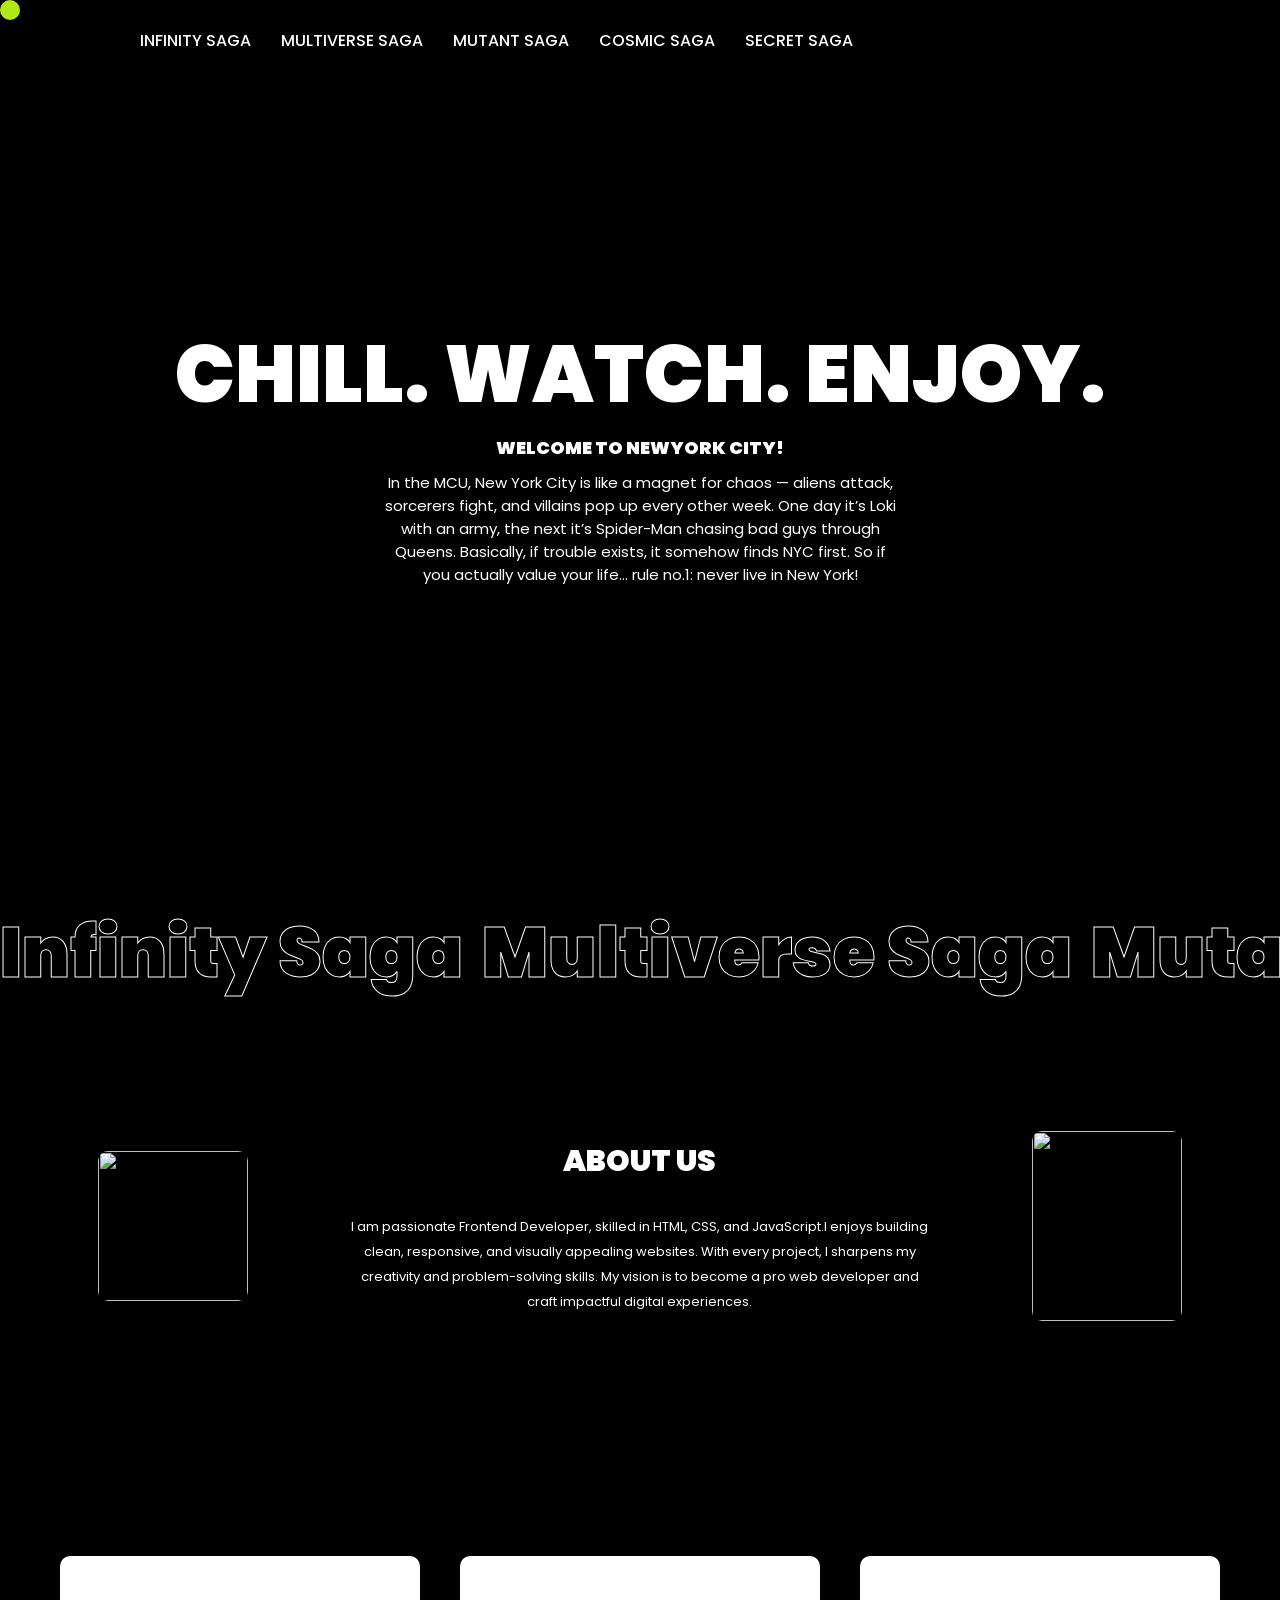
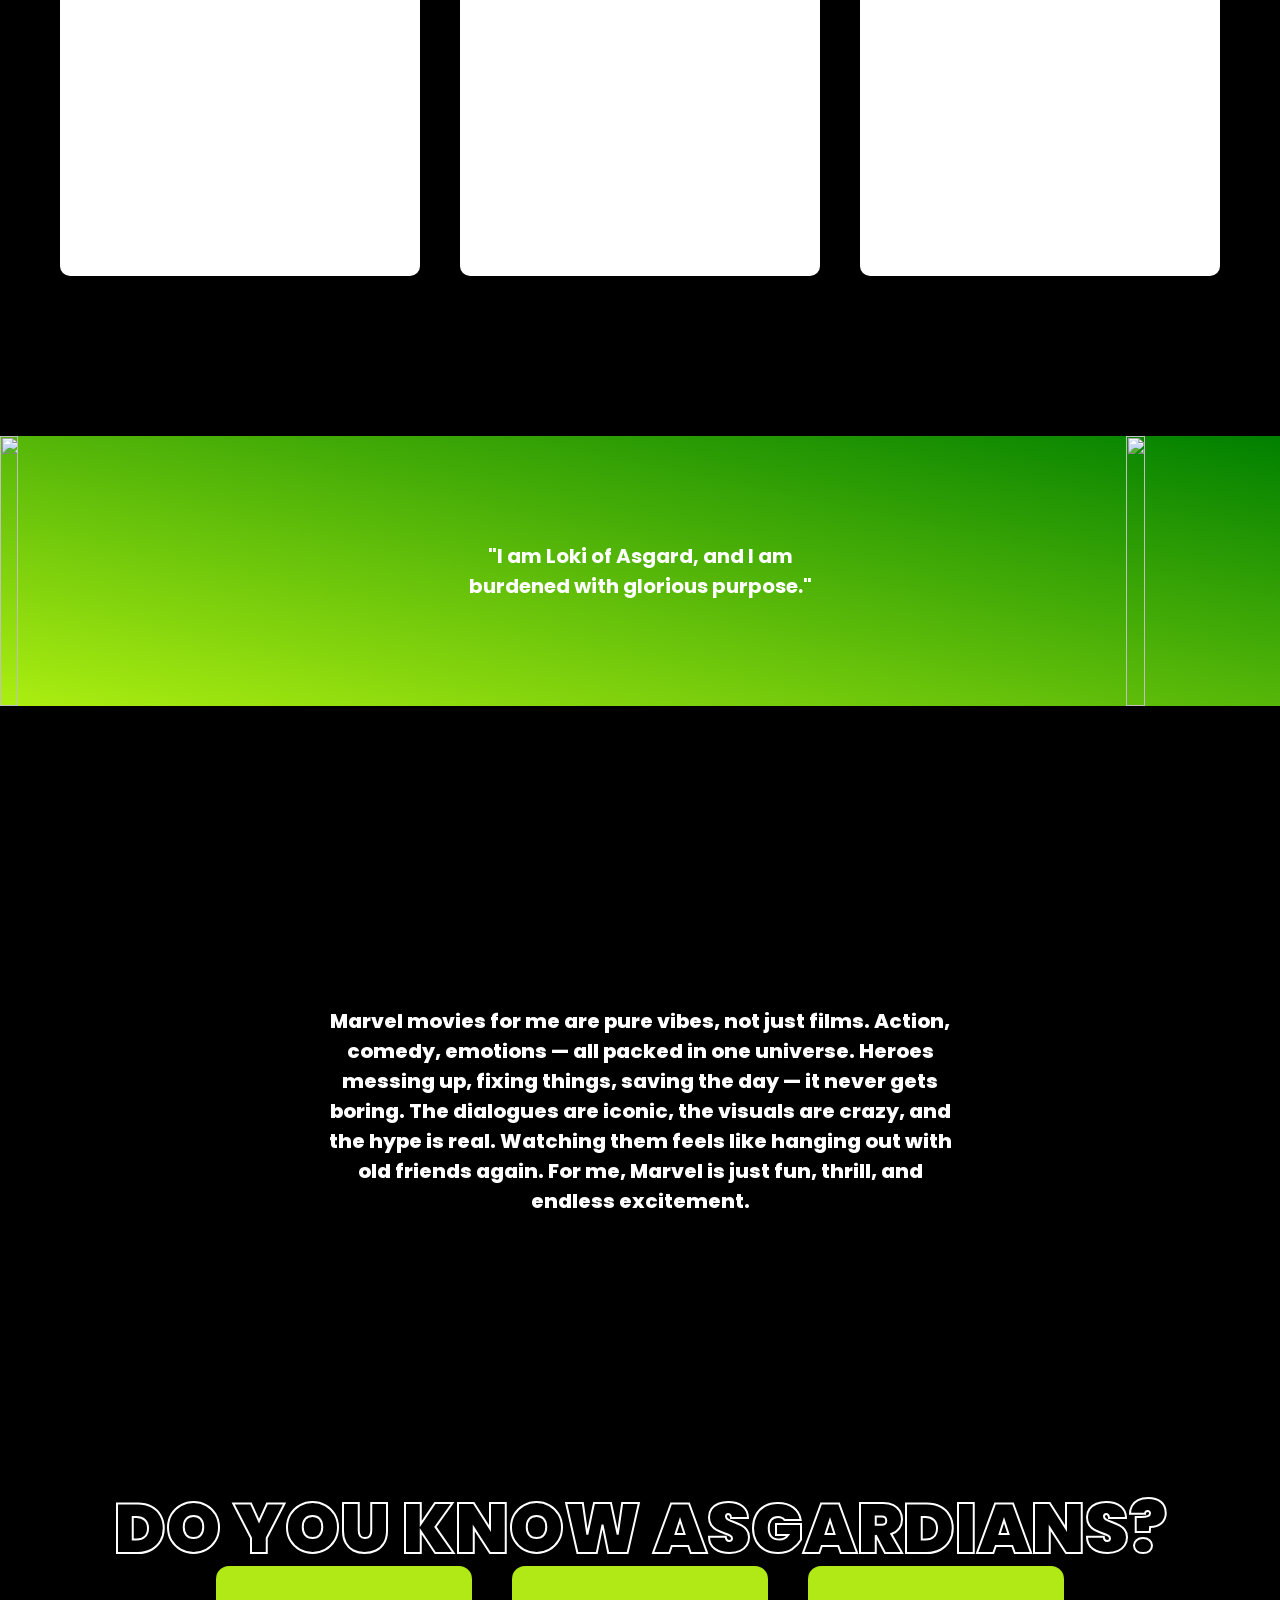
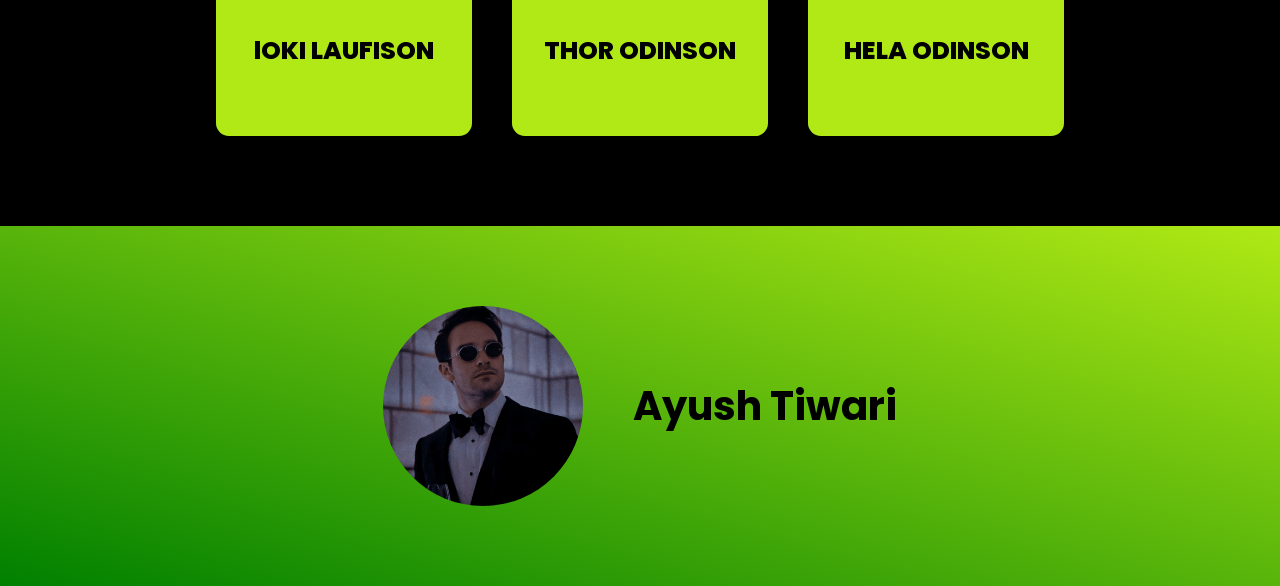
==== Task2/index.html @ d8e93457 "Add portfolio and calculator project files, including HTML, CSS, and JavaScript" ====
<!DOCTYPE html>
<html lang="en">

<head>
    <meta charset="UTF-8">
    <meta name="viewport" content="width=device-width, initial-scale=1.0">
    <title>Landing Page</title>
    <link rel="stylesheet" href="style.css" class="css">
</head>

<body>
    <div class="nav">
        <img src="https://i.pinimg.com/736x/91/24/02/9124027533e099b29513382f9041eaa2.jpg" alt="">
        <h4>infinity saga</h4>
        <h4>multiverse saga</h4>
        <h4>mutant saga</h4>
        <h4>cosmic saga</h4>
        <h4>secret saga</h4>
    </div>
    <div class="cursor"></div>
    <video src="/Task2/assets/THIS IS 4K MARVEL (Thor).mp4" autoplay loop muted playsinline></video>
    <div class="main">
        <div class="page1">
            <h1>chill. watch. enjoy.</h1>
            <h2>Welcome to newyork city!</h2>
            <p> In the MCU, New York City is like a magnet for chaos — aliens attack, sorcerers fight, and villains pop
                up every other week. One day it’s Loki with an army, the next it’s Spider-Man chasing bad guys through
                Queens. Basically, if trouble exists, it somehow finds NYC first. So if you actually value your life…
                rule no.1: never live in New York!</p>
        </div>
        <div class="page2">
            <div class="scoller">
                <div class="scoller1">
                    <h4>infinity saga</h4>
                    <h4>multiverse saga</h4>
                    <h4>mutant saga</h4>
                    <h4>cosmic saga</h4>
                    <h4>secret saga</h4>
                </div>
                <div class="scoller1">
                    <h4>infinity saga</h4>
                    <h4>multiverse saga</h4>
                    <h4>mutant saga</h4>
                    <h4>cosmic saga</h4>
                    <h4>secret saga</h4>
                </div>
            </div>
            <div class="about-us">
                <img class="img1"
                    src="https://pyxis.nymag.com/v1/imgs/cfa/11d/44051f10d26f4108f28efeecaba1f4da3d-17-logan.rsquare.w400.jpg">
                <div class="about-us-in">
                    <h4>about us</h4>
                    <p>I am passionate Frontend Developer, skilled in HTML, CSS, and JavaScript.I enjoys building clean,
                        responsive, and visually appealing websites. With every project, I sharpens my creativity and
                        problem-solving skills. My vision is to become a pro web developer and craft impactful digital
                        experiences.
                    </p>
                </div>
                <img class="img2" src="https://images.thedirect.com/media/photos/mr-knights.jpg">
            </div>
            <div class="card-container">
                <div class="card" id="card1">
                    <div class="hover">
                        <h4>spiderman:homecomimg</h4>
                        <p><b style="color: black;">Spider-Man: Homecoming</b> is about Peter Parker balancing school
                            life with being a young superhero. He tries to prove himself worthy beyond just a “friendly
                            neighborhood” hero. Facing the Vulture, he learns responsibility and what it truly means to
                            be Spider-Man.
                        </p>
                    </div>
                </div>
                <div class="card" id="card2">
                    <div class="hover">
                        <h4>spiderman:far from home</h4>
                        <p><b style="color: black;">Spider-Man: Far From Home</b> takes Peter Parker on a school trip to
                            Europe after Endgame. He wants a normal life, but gets pulled into fighting Mysterio’s
                            illusions. The movie shows him stepping up as a true hero while dealing with Tony Stark’s
                            legacy.
                        </p>
                    </div>
                </div>
                <div class="card" id="card3">
                    <div class="hover">
                        <h4>spiderman:no way home</h4>
                        <p><b style="color: black;">Spider-Man: No Way Home</b> begins with Peter’s identity revealed to
                            the world. Seeking help from Doctor Strange, he accidentally opens the multiverse. Facing
                            past villains and meeting other Spider-Men, he learns sacrifice and embraces his true
                            responsibility as Spider-Man.
                        </p>
                    </div>
                </div>
            </div>
            <div class="green-container">
                <img src="	https://eiwgew27fhz.exactdn.com/wp-content/themes/puttosaurus/img/dots-side.svg" alt="">
                <h4>"I am Loki of Asgard, and I am burdened with glorious purpose."</h4>
                <img src="https://eiwgew27fhz.exactdn.com/wp-content/themes/puttosaurus/img/dots-side.svg" alt="">
            </div>
        </div>
        <div class="page3">
            <h4>Marvel movies for me are pure vibes, not just films.
                Action, comedy, emotions — all packed in one universe.
                Heroes messing up, fixing things, saving the day — it never gets boring.
                The dialogues are iconic, the visuals are crazy, and the hype is real.
                Watching them feels like hanging out with old friends again.
                For me, Marvel is just fun, thrill, and endless excitement.</h4>
            <img class="commatop" src="https://eiwgew27fhz.exactdn.com/wp-content/themes/puttosaurus/img/quote-left.svg"
                alt="">
            <img class="commabottom"
                src="	https://eiwgew27fhz.exactdn.com/wp-content/themes/puttosaurus/img/quote-right.svg" alt="">
        </div>
        <div class="page4">
            <h1>DO YOU KNOW ASGARDIANS?</h1>
            <div class="elem">
                <h2>lOKI LAUFISON</h2>
                <img src="https://sm.mashable.com/mashable_in/seo/default/tom-1_7h5d.jpg" alt="">
            </div>
            <div class="elem">
                <h2>THOR ODINSON</h2>
                <img src="https://filmschoolrejects.com/wp-content/uploads/2018/04/Thor-Haircut.jpg" alt="">
            </div>
            <div class="elem">
                <h2>HELA ODINSON</h2>
                <img src="https://media.vanityfair.com/photos/59fcaf6ca5d94677ed93ca6a/16:9/w_1280,h_720,c_limit/Cate-Blanchett-Hela-Thor-Ragnarok.jpg" alt="">
            </div>

        </div>
        <div class="footer">
            <img src="/Task2/assets/matt.jpeg" alt="">
            <h1>Ayush Tiwari</h1>
        </div>
    </div>
    <script src="https://cdnjs.cloudflare.com/ajax/libs/gsap/3.13.0/gsap.min.js"
        integrity="sha512-NcZdtrT77bJr4STcmsGAESr06BYGE8woZdSdEgqnpyqac7sugNO+Tr4bGwGF3MsnEkGKhU2KL2xh6Ec+BqsaHA=="
        crossorigin="anonymous" referrerpolicy="no-referrer"></script>

    <script src="https://cdnjs.cloudflare.com/ajax/libs/gsap/3.13.0/ScrollTrigger.min.js"
        integrity="sha512-P2IDYZfqSwjcSjX0BKeNhwRUH8zRPGlgcWl5n6gBLzdi4Y5/0O4zaXrtO4K9TZK6Hn1BenYpKowuCavNandERg=="
        crossorigin="anonymous" referrerpolicy="no-referrer"></script>
    <script src="script.js"></script>
</body>

</html>
---- Task2/style.css ----
@import url("https://fonts.googleapis.com/css2?family=Montserrat:ital,wght@0,100..900;1,100..900&family=Poppins:ital,wght@0,100;0,200;0,300;0,400;0,500;0,600;0,700;0,800;0,900;1,100;1,200;1,300;1,400;1,500;1,600;1,700;1,800;1,900&display=swap");

* {
  margin: 0;
  padding: 0;
  box-sizing: border-box;
  font-family: "Poppins", sans-serif;
  color: #fff;
  cursor: default;
}

html,
body {
  width: 100%;
  height: 100%;
}

*::selection{
  background-color: #fff;
  color: #b0e915;
}
.cursor{
    background-color: #b0e915;
    height: 20px;
    width: 20px;
    border-radius: 50%;
    position: fixed;
    z-index: 99;
}
.nav {
  height: 100px;
  width: 100%;
  display: flex;
  justify-content: flex-start;
  align-items: center;
  padding: 0 110px;
  gap: 30px;
  position: fixed;
  z-index: 99;
}
.nav img {
  height: 50px;
}
.nav h4 {
  font-weight: 500;
  text-transform: uppercase;
}
video {
  height: 100%;
  width: 100%;
  object-fit: cover;
  position: fixed;
  z-index: -1;
}
.main {
  position: relative;
  background-color: rgba(0, 0, 0, 0.315);
}
.page1 {
  height: 100vh;
  width: 100%;
  position: relative;
  display: flex;
  justify-content: center;
  align-items: center;
  flex-direction: column;
  text-align: center;
}

.page1 h1 {
  font-size: 80px;
  text-transform: uppercase;
  font-weight: 900;
  position: relative;

}

.page1 h1::before{
    content: "chill. watch. enjoy.";
    position: absolute;
    color: black;
    top: -4px;
    left: -4px;
    -webkit-text-stroke: 2px #b0e915;
    z-index: -1;
}

.page1 h2 {
  font-size: 18px;
  text-transform: uppercase;
  font-weight: 900;
  margin-bottom: 10px;
}

.page1 p{
  font-size: 15px;
  font-weight: 400;
  width: 40%;
}
.page2{
    width: 100%;
    min-height: 100vh;
}

.scoller{
  white-space: nowrap;
  overflow-x: auto;
  overflow-y: hidden;
  position: relative;
  z-index: 10;

}
.scoller::-webkit-scrollbar{
  display: none;
}

.scoller h4{
  display: inline-block;
  font-size: 70px;
  font-weight: 900;
  color:black;
  -webkit-text-stroke: 1px #ffffff;
  transition: all linear 0.4s;
  margin-right: 15px;
  text-transform: capitalize;
}
.scoller h4:hover{
  color: #ffffff;
  -webkit-text-stroke: none;
}
.scoller1{
  display: inline-block;
  white-space: nowrap;
  animation-name: scroll;
  animation-duration: 30s;
  animation-iteration-count: infinite;
  animation-timing-function: linear;
  
}

@keyframes scroll {
  from{
    transform: translateX(0);
  }
  to{
    transform: translatex(-100%);
  }
}

.about-us{
  height: 40vh;
  width: 100%;
  display: flex;
  align-items: center;
  justify-content: space-around;
  padding : 0 50px;
  margin-top: 40px;
  margin-bottom: 40px;
}
.img1{
  height: 150px;
  width: 150px;
  object-fit: cover;
  border-radius: 10px;
}

.img2{
  height: 190px;
  width: 150px;
  object-fit: cover;
  border-radius: 10px;
}

.about-us-in{
  width: 50%;
  text-align: center;
}

.about-us-in h4{
  font-size: 30px;
  text-transform: uppercase;
  font-weight: 900;
  margin-bottom: 30px;
}

.about-us-in p{
  font-size: 13px;
  line-height: 25px;
}

.card-container{
  height: 60vh;
  width: 100%;
  display: flex;
  justify-content: center;
  align-items: center;
  gap: 40px;
}

.card {
  height: 320px;
  width: 360px;
  background-color: #fff;
  border-radius: 10px;
  overflow: hidden;
  object-fit: cover;
  background-position: center;
  background-repeat: no-repeat;
  background-size: cover;
  transition: all ease 0.6s;
}
#card1{
  background-image: url(https://images.immediate.co.uk/production/volatile/sites/3/2018/05/IRON-2008-d7a2706.jpg?quality=90&resize=800,534);
}
#card2{
  background-image: url(https://medias.spotern.com/spots/w640/108/108752-1532336916.jpg);
}
#card3{
  background-image: url(https://goat.com.au/wp-content/uploads/2019/08/captain-america-main.jpg);
}

.hover{
  height: 100%;
  width: 100%;
  background-color: rgb(208, 243, 8);
  padding: 20px;
  padding-top: 100px;
  opacity: 0;
  transition: all ease 0.6s;
  scale: 1.2;
}
.hover h4{
  color: black;
  font-size: 20px;
  text-transform: uppercase;
  font-weight: 900;
  padding-bottom: 20px;
  white-space: nowrap;
}

.hover p{
  color: black;
  font-size: 13px;
  line-height: 25px;
}
.card:hover .hover{
  opacity: 1;
  scale: 1;
}
.card:hover{
  transform: rotate3d(-1,1,0,20deg);
}

.green-container{
  height: 30vh;
  width: 100%;
  background: linear-gradient(to left bottom,green, rgb(172, 238, 17));
  display: flex;
  justify-content: space-between;
  align-items: center;
  margin-top: 50px;
}
.green-container img{
  height: 100%;
  object-fit: cover;
  width: 12%;
}
.green-container h4{
  width: 30%;
  font-size: 20px;
  font-weight: 700;
  text-align: center;
  line-height: 30px;
}

.page3{
  height: 90vh;
  width: 100%;
  display: flex;
  justify-content: center;
  align-items: center;
  position: relative;
}

.page3>h4{
  font-size: 20px;
  font-weight: 800;
  width: 50%;
  text-align: center;
}
.page3 img{
  height: 40px;
  position: absolute;
}
.commatop{
  left: 20%;
  top: 30%;
}

.commabottom{
  right: 20%;
  bottom: 30%;
}

.page4{
  height: 30vh;
  width: 100%;
  display: flex;
  align-items: center;
  justify-content: center;
  gap: 40px;
  position: relative;
}

.elem {
  height: 63%;
  width: 20%;
  overflow: hidden;
  border-radius: 13px;
  position: relative;
}

.elem h2{
  height: 100%;
  width: 100%;
  background-color: #b0e915;
  display: flex;
  justify-content: center;
  align-items: center;
  font-weight: 800;
  font-size: 25px;
  color: black;
  position: absolute;
  z-index: 10;
  transition: all ease 0.5s;
}
.page5{
  height: 100vh;
  width: 100%;
}

.elem img{
  height: 100%;
  width: 100%;
  object-fit: cover;
  scale: 1.2;
  transition: all ease 0.5s;
}
.elem:hover h2{
  color: white;
  background: transparent;
}
.elem:hover img{
  scale: 1;
}

.page4 h1{
  font-size: 70px;
  position: absolute;
  font-weight: 900;
  top: -15%;
  color: black;
  -webkit-text-stroke: 2px #ffffff;
}

.footer{
  height: 40vh;
  width: 100%;
  margin-top: 40px; ;
  background: linear-gradient(to left bottom,#b0e915,green);
  display: flex;
  justify-content: center;
  align-items: center;
  gap: 50px;

}
.footer h1{
  font-size: 40px;
  color: black;  
}
.footer img{
  height: 200px;
  width: 200px;
  object-fit: cover;
  border-radius: 50%;
}
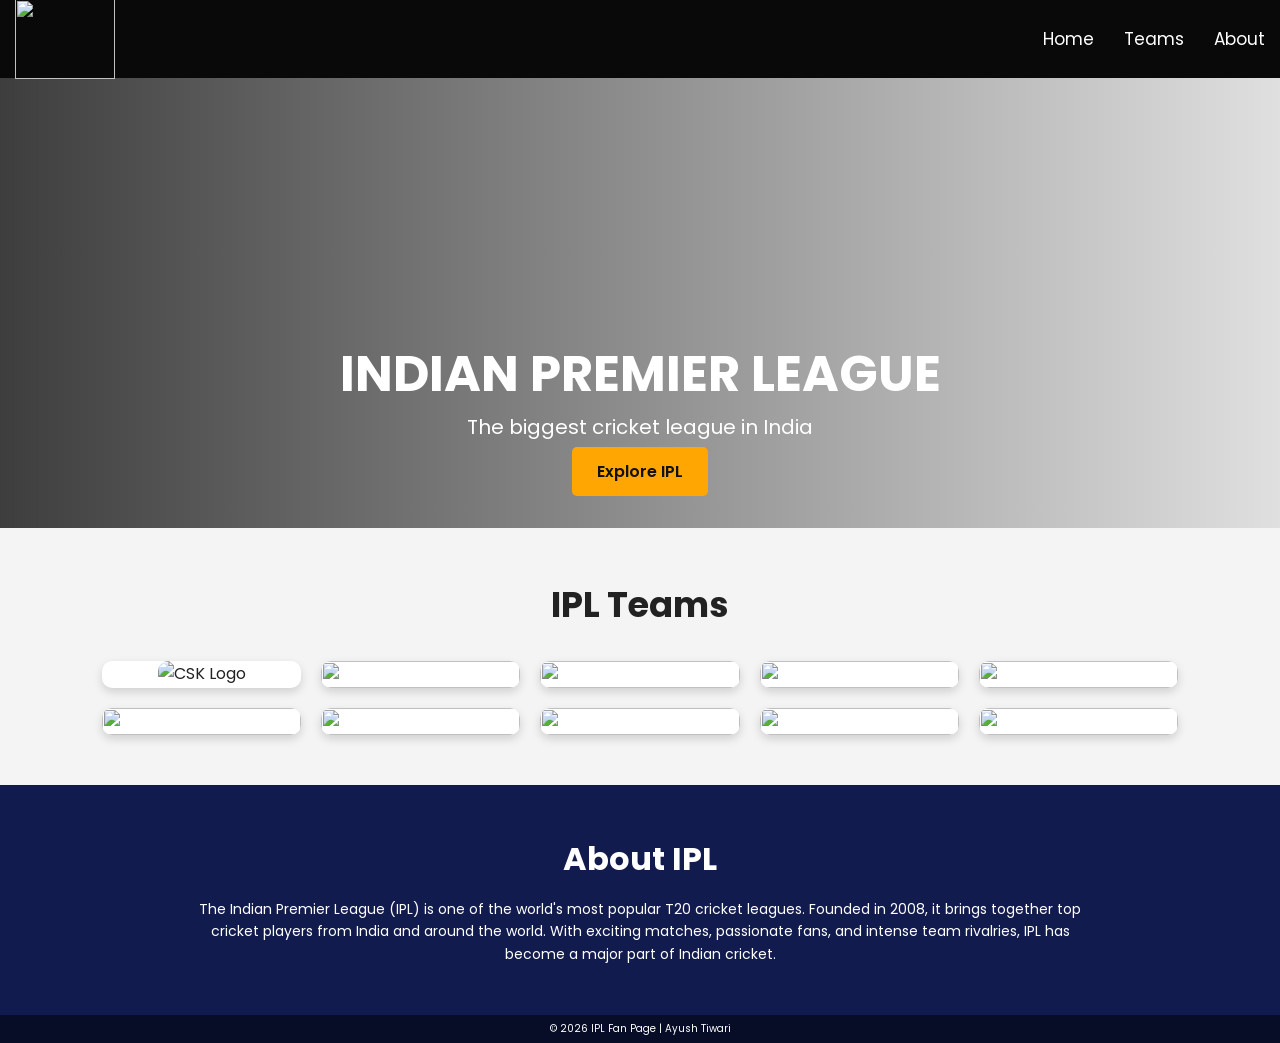
==== commit 1911dab6: "Remove responsive media queries from style.css and add new index.html and style.css files for IPL 20" ====
--- a/Task2/index.html
+++ b/Task2/index.html
@@ -1,142 +1,128 @@
-<!DOCTYPE html>
+<!doctype html>
 <html lang="en">
+  <head>
+    <meta charset="UTF-8" />
+    <meta name="viewport" content="width=device-width, initial-scale=1.0" />
+    <title>IPL 2026</title>
+    <link rel="stylesheet" href="style.css" />
+  </head>
 
-<head>
-    <meta charset="UTF-8">
-    <meta name="viewport" content="width=device-width, initial-scale=1.0">
-    <title>Landing Page</title>
-    <link rel="stylesheet" href="style.css" class="css">
-</head>
+  <body>
+    <header>
+      <nav>
+        <img
+          class="logo-img"
+          src="https://crystalpng.com/wp-content/uploads/2025/09/ipl-logo.png"
+          alt=""
+        />
 
-<body>
-    <div class="nav">
-        <img src="https://i.pinimg.com/736x/91/24/02/9124027533e099b29513382f9041eaa2.jpg" alt="">
-        <h4>infinity saga</h4>
-        <h4>multiverse saga</h4>
-        <h4>mutant saga</h4>
-        <h4>cosmic saga</h4>
-        <h4>secret saga</h4>
-    </div>
-    <div class="cursor"></div>
-    <video src="/Task2/assets/THIS IS 4K MARVEL (Thor).mp4" autoplay loop muted playsinline></video>
-    <div class="main">
-        <div class="page1">
-            <h1>chill. watch. enjoy.</h1>
-            <h2>Welcome to newyork city!</h2>
-            <p> In the MCU, New York City is like a magnet for chaos — aliens attack, sorcerers fight, and villains pop
-                up every other week. One day it’s Loki with an army, the next it’s Spider-Man chasing bad guys through
-                Queens. Basically, if trouble exists, it somehow finds NYC first. So if you actually value your life…
-                rule no.1: never live in New York!</p>
+        <ul>
+          <li><a href="#home">Home</a></li>
+          <li><a href="#teams">Teams</a></li>
+          <li><a href="#about">About</a></li>
+        </ul>
+      </nav>
+    </header>
+    <section class="hero" id="home">
+      <div>
+        <h1>INDIAN PREMIER LEAGUE</h1>
+        <p>The biggest cricket league in India</p>
+        <a href="https://www.iplt20.com/en" target="_blank"
+          ><button>Explore IPL</button></a
+        >
+      </div>
+    </section>
+    <section class="teams" id="teams">
+      <h2>IPL Teams</h2>
+
+      <div class="team-container">
+        <div class="team">
+          <img
+            class="team-logo"
+            src="https://static.wixstatic.com/media/0293d4_4f6b270c74954974b3ff95cb7fa42beb~mv2.jpg/v1/fill/w_980,h_552,al_c,q_85,usm_0.66_1.00_0.01,enc_avif,quality_auto/0293d4_4f6b270c74954974b3ff95cb7fa42beb~mv2.jpg"
+            alt="CSK Logo"
+          />
         </div>
-        <div class="page2">
-            <div class="scoller">
-                <div class="scoller1">
-                    <h4>infinity saga</h4>
-                    <h4>multiverse saga</h4>
-                    <h4>mutant saga</h4>
-                    <h4>cosmic saga</h4>
-                    <h4>secret saga</h4>
-                </div>
-                <div class="scoller1">
-                    <h4>infinity saga</h4>
-                    <h4>multiverse saga</h4>
-                    <h4>mutant saga</h4>
-                    <h4>cosmic saga</h4>
-                    <h4>secret saga</h4>
-                </div>
-            </div>
-            <div class="about-us">
-                <img class="img1"
-                    src="https://pyxis.nymag.com/v1/imgs/cfa/11d/44051f10d26f4108f28efeecaba1f4da3d-17-logan.rsquare.w400.jpg">
-                <div class="about-us-in">
-                    <h4>about us</h4>
-                    <p>I am passionate Frontend Developer, skilled in HTML, CSS, and JavaScript.I enjoys building clean,
-                        responsive, and visually appealing websites. With every project, I sharpens my creativity and
-                        problem-solving skills. My vision is to become a pro web developer and craft impactful digital
-                        experiences.
-                    </p>
-                </div>
-                <img class="img2" src="https://images.thedirect.com/media/photos/mr-knights.jpg">
-            </div>
-            <div class="card-container">
-                <div class="card" id="card1">
-                    <div class="hover">
-                        <h4>spiderman:homecomimg</h4>
-                        <p><b style="color: black;">Spider-Man: Homecoming</b> is about Peter Parker balancing school
-                            life with being a young superhero. He tries to prove himself worthy beyond just a “friendly
-                            neighborhood” hero. Facing the Vulture, he learns responsibility and what it truly means to
-                            be Spider-Man.
-                        </p>
-                    </div>
-                </div>
-                <div class="card" id="card2">
-                    <div class="hover">
-                        <h4>spiderman:far from home</h4>
-                        <p><b style="color: black;">Spider-Man: Far From Home</b> takes Peter Parker on a school trip to
-                            Europe after Endgame. He wants a normal life, but gets pulled into fighting Mysterio’s
-                            illusions. The movie shows him stepping up as a true hero while dealing with Tony Stark’s
-                            legacy.
-                        </p>
-                    </div>
-                </div>
-                <div class="card" id="card3">
-                    <div class="hover">
-                        <h4>spiderman:no way home</h4>
-                        <p><b style="color: black;">Spider-Man: No Way Home</b> begins with Peter’s identity revealed to
-                            the world. Seeking help from Doctor Strange, he accidentally opens the multiverse. Facing
-                            past villains and meeting other Spider-Men, he learns sacrifice and embraces his true
-                            responsibility as Spider-Man.
-                        </p>
-                    </div>
-                </div>
-            </div>
-            <div class="green-container">
-                <img src="	https://eiwgew27fhz.exactdn.com/wp-content/themes/puttosaurus/img/dots-side.svg" alt="">
-                <h4>"I am Loki of Asgard, and I am burdened with glorious purpose."</h4>
-                <img src="https://eiwgew27fhz.exactdn.com/wp-content/themes/puttosaurus/img/dots-side.svg" alt="">
-            </div>
+
+        <div class="team">
+          <img
+            class="team-logo"
+            src="https://4kwallpapers.com/images/wallpapers/mumbai-indians-indian-premier-league-ipl-ipl-2021-cricket-5120x2880-4934.png"
+          />
         </div>
-        <div class="page3">
-            <h4>Marvel movies for me are pure vibes, not just films.
-                Action, comedy, emotions — all packed in one universe.
-                Heroes messing up, fixing things, saving the day — it never gets boring.
-                The dialogues are iconic, the visuals are crazy, and the hype is real.
-                Watching them feels like hanging out with old friends again.
-                For me, Marvel is just fun, thrill, and endless excitement.</h4>
-            <img class="commatop" src="https://eiwgew27fhz.exactdn.com/wp-content/themes/puttosaurus/img/quote-left.svg"
-                alt="">
-            <img class="commabottom"
-                src="	https://eiwgew27fhz.exactdn.com/wp-content/themes/puttosaurus/img/quote-right.svg" alt="">
+
+        <div class="team">
+          <img
+            class="team-logo"
+            src="https://wallpapercave.com/wp/wp7498656.jpg"
+          />
         </div>
-        <div class="page4">
-            <h1>DO YOU KNOW ASGARDIANS?</h1>
-            <div class="elem">
-                <h2>lOKI LAUFISON</h2>
-                <img src="https://sm.mashable.com/mashable_in/seo/default/tom-1_7h5d.jpg" alt="">
-            </div>
-            <div class="elem">
-                <h2>THOR ODINSON</h2>
-                <img src="https://filmschoolrejects.com/wp-content/uploads/2018/04/Thor-Haircut.jpg" alt="">
-            </div>
-            <div class="elem">
-                <h2>HELA ODINSON</h2>
-                <img src="https://media.vanityfair.com/photos/59fcaf6ca5d94677ed93ca6a/16:9/w_1280,h_720,c_limit/Cate-Blanchett-Hela-Thor-Ragnarok.jpg" alt="">
-            </div>
 
+        <div class="team">
+          <img
+            class="team-logo"
+            src="https://newsd.in/wp-content/uploads/2019/03/kkr-1.jpg"
+          />
         </div>
-        <div class="footer">
-            <img src="/Task2/assets/matt.jpeg" alt="">
-            <h1>Ayush Tiwari</h1>
+
+        <div class="team">
+          <img
+            class="team-logo"
+            src="https://d28wu8o6itv89t.cloudfront.net/images/DelhiCapitalspng-1598599831633.png"
+          />
         </div>
-    </div>
-    <script src="https://cdnjs.cloudflare.com/ajax/libs/gsap/3.13.0/gsap.min.js"
-        integrity="sha512-NcZdtrT77bJr4STcmsGAESr06BYGE8woZdSdEgqnpyqac7sugNO+Tr4bGwGF3MsnEkGKhU2KL2xh6Ec+BqsaHA=="
-        crossorigin="anonymous" referrerpolicy="no-referrer"></script>
 
-    <script src="https://cdnjs.cloudflare.com/ajax/libs/gsap/3.13.0/ScrollTrigger.min.js"
-        integrity="sha512-P2IDYZfqSwjcSjX0BKeNhwRUH8zRPGlgcWl5n6gBLzdi4Y5/0O4zaXrtO4K9TZK6Hn1BenYpKowuCavNandERg=="
-        crossorigin="anonymous" referrerpolicy="no-referrer"></script>
-    <script src="script.js"></script>
-</body>
+        <div class="team">
+          <img
+            class="team-logo"
+            src="https://sixsports.in/wp-content/uploads/2025/12/Punjab-Kings-IPL-Logo.png"
+          />
+        </div>
 
-</html>+        <div class="team">
+          <img
+            class="team-logo"
+            src="https://sixsports.in/wp-content/uploads/2025/12/Rajasthan-Royals-RR-IPL-Logo-1000x600.png"
+          />
+        </div>
+
+        <div class="team">
+          <img
+            class="team-logo"
+            src="https://www.crickettoday.com/wp-content/uploads/2023/11/Sunrisers-Hyderabad-Logo-1024x768.webp"
+          />
+        </div>
+
+        <div class="team">
+          <img
+            class="team-logo"
+            src="https://indiacsr.in/wp-content/uploads/2024/02/Gujarat-Titans.jpg"
+          />
+        </div>
+
+        <div class="team">
+          <img
+            class="team-logo"
+            src="https://static.startuptalky.com/2022/03/IPL-Team-Lucknow-Super-Giants-StartupTalky.jpg"
+          />
+        </div>
+      </div>
+    </section>
+    <section class="about" id="about">
+      <h2>About IPL</h2>
+      <p>
+        The Indian Premier League (IPL) is one of the world's most popular T20
+        cricket leagues. Founded in 2008, it brings together top cricket players
+        from India and around the world. With exciting matches, passionate fans,
+        and intense team rivalries, IPL has become a major part of Indian
+        cricket.
+      </p>
+    </section>
+
+
+    <footer>
+      <p>© 2026 IPL Fan Page | Ayush Tiwari</p>
+    </footer>
+  </body>
+</html>
+
--- a/Task2/style.css
+++ b/Task2/style.css
@@ -1,387 +1,161 @@
-
-@import url("https://fonts.googleapis.com/css2?family=Montserrat:ital,wght@0,100..900;1,100..900&family=Poppins:ital,wght@0,100;0,200;0,300;0,400;0,500;0,600;0,700;0,800;0,900;1,100;1,200;1,300;1,400;1,500;1,600;1,700;1,800;1,900&display=swap");
-
+@import url('https://fonts.googleapis.com/css2?family=Poppins:ital,wght@0,100;0,200;0,300;0,400;0,500;0,600;0,700;0,800;0,900;1,100;1,200;1,300;1,400;1,500;1,600;1,700;1,800;1,900&display=swap');
 * {
-  margin: 0;
-  padding: 0;
-  box-sizing: border-box;
-  font-family: "Poppins", sans-serif;
-  color: #fff;
-  cursor: default;
+    margin: 0;
+    padding: 0;
+    box-sizing: border-box;
+    font-family: "Poppins", sans-serif;
 }
 
-html,
 body {
-  width: 100%;
-  height: 100%;
+    font-family: Arial, sans-serif;
+    background-color: #f4f4f4;
+    color: #222;
 }
 
-*::selection{
-  background-color: #fff;
-  color: #b0e915;
-}
-.cursor{
-    background-color: #b0e915;
-    height: 20px;
-    width: 20px;
-    border-radius: 50%;
-    position: fixed;
-    z-index: 99;
-}
-.nav {
-  height: 100px;
-  width: 100%;
-  display: flex;
-  justify-content: flex-start;
-  align-items: center;
-  padding: 0 110px;
-  gap: 30px;
-  position: fixed;
-  z-index: 99;
-}
-.nav img {
-  height: 50px;
-}
-.nav h4 {
-  font-weight: 500;
-  text-transform: uppercase;
-}
-video {
-  height: 100%;
-  width: 100%;
-  object-fit: cover;
-  position: fixed;
-  z-index: -1;
-}
-.main {
-  position: relative;
-  background-color: rgba(0, 0, 0, 0.315);
-}
-.page1 {
-  height: 100vh;
-  width: 100%;
-  position: relative;
-  display: flex;
-  justify-content: center;
-  align-items: center;
-  flex-direction: column;
-  text-align: center;
+header {
+    background-color: #000000f6;
+    padding: 15px;
 }
 
-.page1 h1 {
-  font-size: 80px;
-  text-transform: uppercase;
-  font-weight: 900;
-  position: relative;
-
+nav {
+    height: 3rem;
+    display: flex;
+    justify-content: space-between;
+    align-items: center;
 }
 
-.page1 h1::before{
-    content: "chill. watch. enjoy.";
-    position: absolute;
-    color: black;
-    top: -4px;
-    left: -4px;
-    -webkit-text-stroke: 2px #b0e915;
-    z-index: -1;
+.logo-img{
+    height: 80px;
+    width: 100px;
 }
 
-.page1 h2 {
-  font-size: 18px;
-  text-transform: uppercase;
-  font-weight: 900;
-  margin-bottom: 10px;
+nav ul {
+    display: flex;
+    list-style: none;
+    gap: 30px;
 }
 
-.page1 p{
-  font-size: 15px;
-  font-weight: 400;
-  width: 40%;
-}
-.page2{
-    width: 100%;
-    min-height: 100vh;
+nav ul li a {
+    color: white;
+    text-decoration: none;
+    font-size: 17px;
 }
 
-.scoller{
-  white-space: nowrap;
-  overflow-x: auto;
-  overflow-y: hidden;
-  position: relative;
-  z-index: 10;
-
-}
-.scoller::-webkit-scrollbar{
-  display: none;
+nav ul li a:hover {
+    color: #ffd700;
 }
 
-.scoller h4{
-  display: inline-block;
-  font-size: 70px;
-  font-weight: 900;
-  color:black;
-  -webkit-text-stroke: 1px #ffffff;
-  transition: all linear 0.4s;
-  margin-right: 15px;
-  text-transform: capitalize;
-}
-.scoller h4:hover{
-  color: #ffffff;
-  -webkit-text-stroke: none;
-}
-.scoller1{
-  display: inline-block;
-  white-space: nowrap;
-  animation-name: scroll;
-  animation-duration: 30s;
-  animation-iteration-count: infinite;
-  animation-timing-function: linear;
-  
+.hero {
+    height: 450px;
+
+    display: flex;
+    justify-content: center;
+    align-items: end;
+    text-align: center;
+    background-image:
+        linear-gradient(
+            90deg,
+            rgba(0, 0, 0, 0.75),
+            rgba(20, 20, 20, 0.091)        ),
+        url("https://www.careerincricket.com/storage/blog/imgs/35p5J9XuzPnuazO326eT1YqhMpOEMBhJUy9QJBJk.jpg");
+
+    background-size: cover;
+    /* background-position: top; */
+    background-repeat: no-repeat;
+    padding-bottom: 2rem;
+    overflow: hidden;
 }
 
-@keyframes scroll {
-  from{
-    transform: translateX(0);
-  }
-  to{
-    transform: translatex(-100%);
-  }
+.hero h1 {
+    font-size: 50px;
+    color: white;
 }
 
-.about-us{
-  height: 40vh;
-  width: 100%;
-  display: flex;
-  align-items: center;
-  justify-content: space-around;
-  padding : 0 50px;
-  margin-top: 40px;
-  margin-bottom: 40px;
-}
-.img1{
-  height: 150px;
-  width: 150px;
-  object-fit: cover;
-  border-radius: 10px;
+.hero p {
+    font-size: 20px;
+    margin-bottom: 5px;
+    color: white;
 }
 
-.img2{
-  height: 190px;
-  width: 150px;
-  object-fit: cover;
-  border-radius: 10px;
+button {
+    padding: 12px 25px;
+    border: none;
+    font-weight: 600;
+    border-radius: 5px;
+    background-color: #ffa602;
+    color: #111;
+    font-size: 16px;
+    cursor: pointer;
 }
 
-.about-us-in{
-  width: 50%;
-  text-align: center;
+button:hover {
+    background-color: orange;
 }
 
-.about-us-in h4{
-  font-size: 30px;
-  text-transform: uppercase;
-  font-weight: 900;
-  margin-bottom: 30px;
+.teams {
+    padding: 50px 8%;
+    text-align: center;
 }
 
-.about-us-in p{
-  font-size: 13px;
-  line-height: 25px;
+.teams h2 {
+    font-size: 35px;
+    margin-bottom: 30px;
 }
 
-.card-container{
-  height: 60vh;
-  width: 100%;
-  display: flex;
-  justify-content: center;
-  align-items: center;
-  gap: 40px;
+.team-container {
+    display: grid;
+    grid-template-columns: repeat(5, 1fr);
+    gap: 20px;
 }
 
-.card {
-  height: 320px;
-  width: 360px;
-  background-color: #fff;
-  border-radius: 10px;
-  overflow: hidden;
-  object-fit: cover;
-  background-position: center;
-  background-repeat: no-repeat;
-  background-size: cover;
-  transition: all ease 0.6s;
-}
-#card1{
-  background-image: url(https://images.immediate.co.uk/production/volatile/sites/3/2018/05/IRON-2008-d7a2706.jpg?quality=90&resize=800,534);
-}
-#card2{
-  background-image: url(https://medias.spotern.com/spots/w640/108/108752-1532336916.jpg);
-}
-#card3{
-  background-image: url(https://goat.com.au/wp-content/uploads/2019/08/captain-america-main.jpg);
+.team {
+    background-color: white;
+    max-height: 170px;
+    max-width: 200px;
+    border-radius: 10px;
+    box-shadow: 0 4px 10px rgba(0, 0, 0, 0.15);
 }
 
-.hover{
-  height: 100%;
-  width: 100%;
-  background-color: rgb(208, 243, 8);
-  padding: 20px;
-  padding-top: 100px;
-  opacity: 0;
-  transition: all ease 0.6s;
-  scale: 1.2;
-}
-.hover h4{
-  color: black;
-  font-size: 20px;
-  text-transform: uppercase;
-  font-weight: 900;
-  padding-bottom: 20px;
-  white-space: nowrap;
+.team-logo{
+    height: 100%;
+    width: 100%;
+    object-fit: cover;
+    border-radius: 10px;
 }
 
-.hover p{
-  color: black;
-  font-size: 13px;
-  line-height: 25px;
-}
-.card:hover .hover{
-  opacity: 1;
-  scale: 1;
-}
-.card:hover{
-  transform: rotate3d(-1,1,0,20deg);
+.team h3 {
+    font-size: 25px;
+    color: #111b4d;
+    margin-bottom: 10px;
 }
 
-.green-container{
-  height: 30vh;
-  width: 100%;
-  background: linear-gradient(to left bottom,green, rgb(172, 238, 17));
-  display: flex;
-  justify-content: space-between;
-  align-items: center;
-  margin-top: 50px;
-}
-.green-container img{
-  height: 100%;
-  object-fit: cover;
-  width: 12%;
-}
-.green-container h4{
-  width: 30%;
-  font-size: 20px;
-  font-weight: 700;
-  text-align: center;
-  line-height: 30px;
+.team p {
+    font-size: 14px;
 }
 
-.page3{
-  height: 90vh;
-  width: 100%;
-  display: flex;
-  justify-content: center;
-  align-items: center;
-  position: relative;
+.about {
+    background-color: #111b4d;
+    color: white;
+    text-align: center;
+    padding: 50px 15%;
 }
 
-.page3>h4{
-  font-size: 20px;
-  font-weight: 800;
-  width: 50%;
-  text-align: center;
-}
-.page3 img{
-  height: 40px;
-  position: absolute;
-}
-.commatop{
-  left: 20%;
-  top: 30%;
+.about h2 {
+    font-size: 32px;
+    margin-bottom: 15px;
 }
 
-.commabottom{
-  right: 20%;
-  bottom: 30%;
+.about p {
+    font-size: 14px;
+
+    line-height: 1.6;
 }
 
-.page4{
-  height: 30vh;
-  width: 100%;
-  display: flex;
-  align-items: center;
-  justify-content: center;
-  gap: 40px;
-  position: relative;
+footer {
+    background-color: #080d27;
+    color: white;
+    text-align: center;
+    font-size: 10px;
+    padding: 6px;
 }
 
-.elem {
-  height: 63%;
-  width: 20%;
-  overflow: hidden;
-  border-radius: 13px;
-  position: relative;
-}
-
-.elem h2{
-  height: 100%;
-  width: 100%;
-  background-color: #b0e915;
-  display: flex;
-  justify-content: center;
-  align-items: center;
-  font-weight: 800;
-  font-size: 25px;
-  color: black;
-  position: absolute;
-  z-index: 10;
-  transition: all ease 0.5s;
-}
-.page5{
-  height: 100vh;
-  width: 100%;
-}
-
-.elem img{
-  height: 100%;
-  width: 100%;
-  object-fit: cover;
-  scale: 1.2;
-  transition: all ease 0.5s;
-}
-.elem:hover h2{
-  color: white;
-  background: transparent;
-}
-.elem:hover img{
-  scale: 1;
-}
-
-.page4 h1{
-  font-size: 70px;
-  position: absolute;
-  font-weight: 900;
-  top: -15%;
-  color: black;
-  -webkit-text-stroke: 2px #ffffff;
-}
-
-.footer{
-  height: 40vh;
-  width: 100%;
-  margin-top: 40px; ;
-  background: linear-gradient(to left bottom,#b0e915,green);
-  display: flex;
-  justify-content: center;
-  align-items: center;
-  gap: 50px;
-
-}
-.footer h1{
-  font-size: 40px;
-  color: black;  
-}
-.footer img{
-  height: 200px;
-  width: 200px;
-  object-fit: cover;
-  border-radius: 50%;
-}
